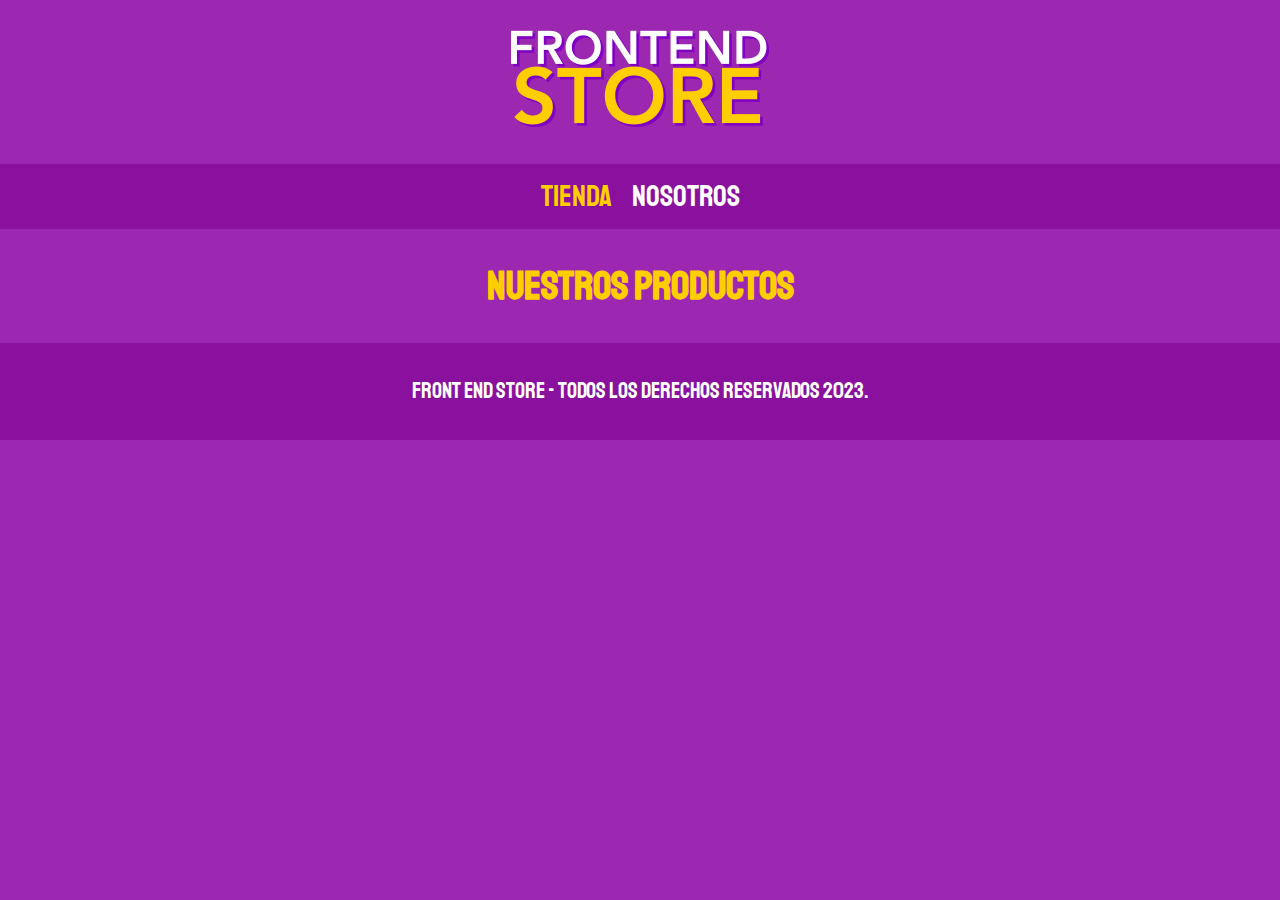
==== index.html @ 43b7a6a1 "PRIMER COMMIT: BAKCGROUND Y GLOBALES CREADOS" ====
<!DOCTYPE html>
<html lang="en">
<head>
        <meta charset="UTF 8">
        <meta name="viewport" content="width=device-width", initial-scale="1.0">
        <title>FrontEnd Store</title>
        <link rel="stylesheet" href="css/normalize.css">
        <link rel="preconnect" href="https://fonts.googleapis.com">
        <link rel="preconnect" href="https://fonts.gstatic.com" crossorigin>
        <link href="https://fonts.googleapis.com/css2?family=Staatliches&display=swap" rel="stylesheet">
        <link rel="stylesheet" href="css/style.css">
</head>
<body>
    <header class="header">
        <a href="index.html">
            <img class="header__logo" src="img/logo.png" alt="logotipo">
        </a>
    </header>

    <nav class="navegacion">
        <a class="navegacion__enlace navegacion__enlace--activo" href="index.html">Tienda</a>
        <a class="navegacion__enlace" href="nosotros.html">Nosotros</a>
    </nav>

    <main class="contenedor">
        <h1>Nuestros Productos</h1>
    </main>

    <footer class="footer">
        <p class="footer__texto">Front End Store - Todos los derechos Reservados 2023.</p>
    </footer>
</body>
</html>
---- css/style.css ----
:root {
    --primario: #9C27B0;
    --primarioOscuro: #89119D;
    --secundario: #FFCE00;
    --secundarioOscuro: rgb(233,287,2);
    --blanco: #FFF;
    --negro: #000;

    --fuentePrincipal: 'Staatliches', cursive;
}


/* apply a natural box layout model to all elements, but allowing components to change */
html {
    box-sizing: border-box;
    font-size: 62.5%; /* 1rem 10px */
  }
  *, *:before, *:after {
    box-sizing: inherit;
  }

  /** Globales **/

  body {
    background-color: var(--primario);
    font-size: 1.6rem;
    line-height: 1.5;
  }

  p {
    font-size: 1.8rem;
    font-family: Arial, Helvetica, sans-serif;
    color: var(--blanco)
  }

  a {
    text-decoration: none;
  }

  img {
    max-width: 100%;
  }

  .contenedor {
    max-width: 120rem;
    margin: 0 auto;
  }
  
  h1, h2, h3 {
    text-align: center;
    color: var(--secundario);
    font-family: var(--fuentePrincipal);

  }

  h1 {
    font-size: 4rem;
  }

  h2 {
    font-size: 3.2rem;
  }

  h3 {
    font-size: 2.4rem;
  }

  /** Header **/

  .header {
    display: flex;
    justify-content: center;
  }

  .header__logo {
    margin: 3rem 0;
  }

  /** Footer **/

  .footer {
    background-color: var(--primarioOscuro);
    padding: 1rem 0;
    margin-top: 2rem;
  }

  .footer__texto {
    font-family: var(--fuentePrincipal);
    font-size: 2.2rem;
    text-align: center;
  }

  /** Navegacion **/


.navegacion {
    background-color: var(--primarioOscuro);
    padding: 1rem 0;
    display: flex;
    justify-content: center;
    gap: 2rem; /** Nuevo!!!! **/
}

.navegacion__enlace {
    font-family: var(--fuentePrincipal);
    color: var(--blanco);
    font-size: 3rem;
}

.navegacion__enlace--activo,
.navegacion__enlace:hover {
    color: var(--secundario);
}
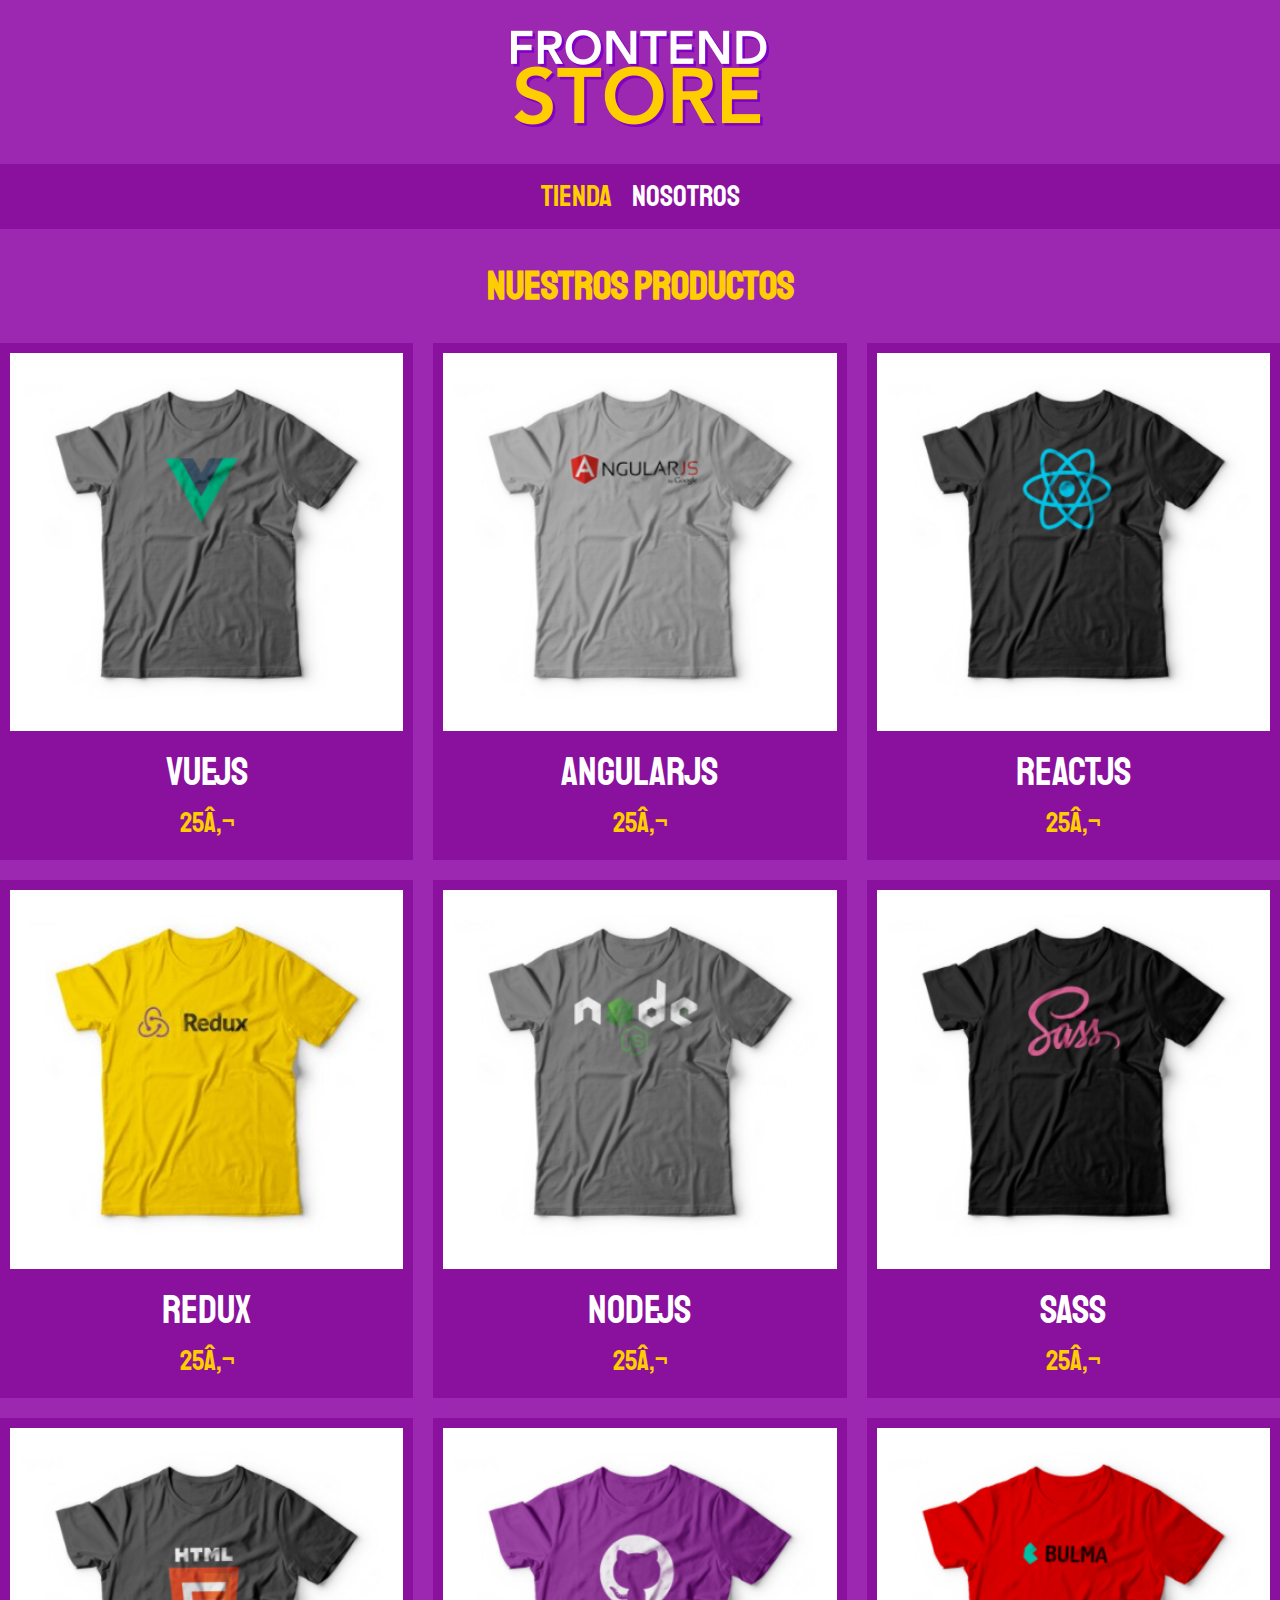
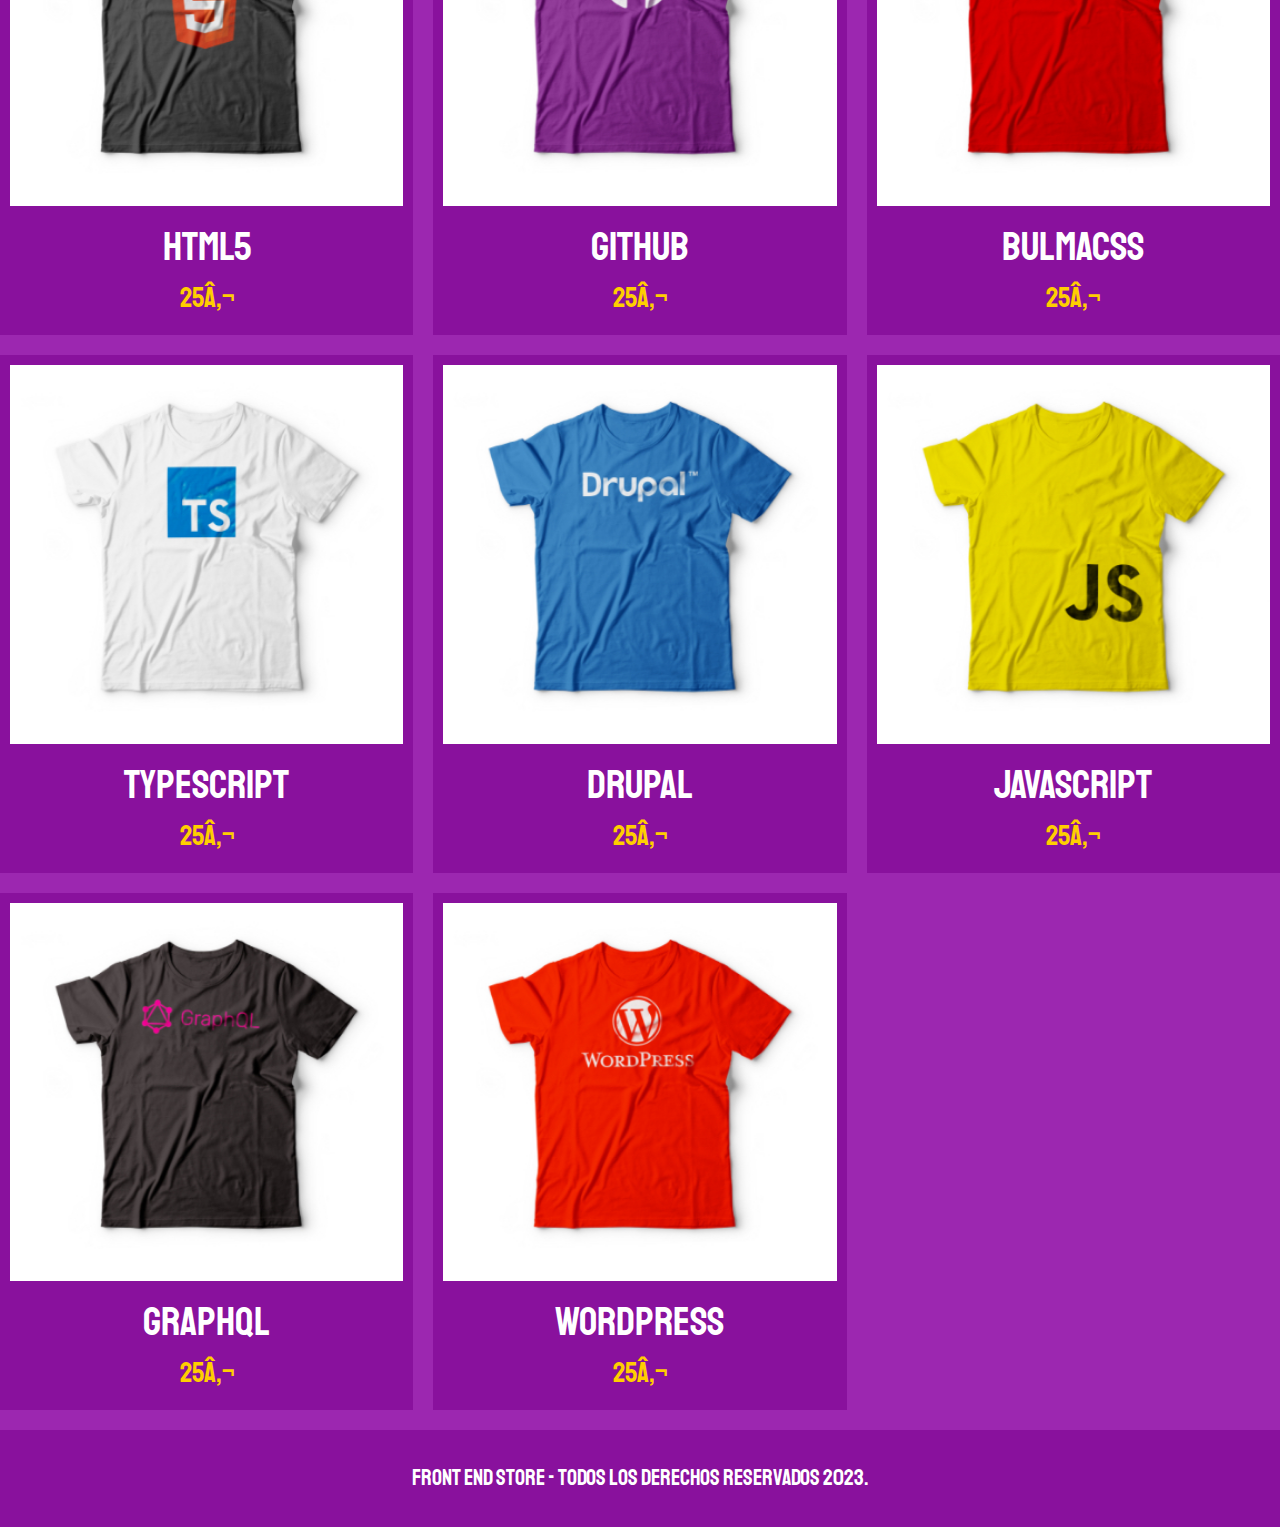
==== commit 74f2b029: "Implementado grid de ropa" ====
--- a/index.html
+++ b/index.html
@@ -26,6 +26,151 @@
         <h1>Nuestros Productos</h1>
     </main>
 
+    <div class="grid">
+        <div class="producto">
+            <a href="producto.html">
+                <img class="producto__imagen" src="img/1.jpg" alt="imagen-camisa">
+                <div class="producto__informacion">
+                    <p class="producto__nombre">VueJS</p>
+                    <p class="producto__precio">25€</p>
+                </div> 
+            </a>
+        </div>  <!--producto-->
+
+        <div class="producto">
+            <a href="producto.html">
+                <img class="producto__imagen" src="img/2.jpg" alt="imagen-camisa">
+                <div class="producto__informacion">
+                    <p class="producto__nombre">AngularJS</p>
+                    <p class="producto__precio">25€</p>
+                </div> 
+            </a>
+        </div>  <!--producto-->
+
+        <div class="producto">
+            <a href="producto.html">
+                <img class="producto__imagen" src="img/3.jpg" alt="imagen-camisa">
+                <div class="producto__informacion">
+                    <p class="producto__nombre">ReactJS</p>
+                    <p class="producto__precio">25€</p>
+                </div> 
+            </a>
+        </div>  <!--producto-->
+
+        <div class="producto">
+            <a href="producto.html">
+                <img class="producto__imagen" src="img/4.jpg" alt="imagen-camisa">
+                <div class="producto__informacion">
+                    <p class="producto__nombre">Redux</p>
+                    <p class="producto__precio">25€</p>
+                </div> 
+            </a>
+        </div>  <!--producto-->
+
+
+        <div class="producto">
+            <a href="producto.html">
+                <img class="producto__imagen" src="img/5.jpg" alt="imagen-camisa">
+                <div class="producto__informacion">
+                    <p class="producto__nombre">NodeJS</p>
+                    <p class="producto__precio">25€</p>
+                </div> 
+            </a>
+        </div>  <!--producto-->
+
+        <div class="producto">
+            <a href="producto.html">
+                <img class="producto__imagen" src="img/6.jpg" alt="imagen-camisa">
+                <div class="producto__informacion">
+                    <p class="producto__nombre">SASS</p>
+                    <p class="producto__precio">25€</p>
+                </div> 
+            </a>
+        </div>  <!--producto-->
+
+        <div class="producto">
+            <a href="producto.html">
+                <img class="producto__imagen" src="img/7.jpg" alt="imagen-camisa">
+                <div class="producto__informacion">
+                    <p class="producto__nombre">HTML5</p>
+                    <p class="producto__precio">25€</p>
+                </div> 
+            </a>
+        </div>  <!--producto-->
+
+        <div class="producto">
+            <a href="producto.html">
+                <img class="producto__imagen" src="img/8.jpg" alt="imagen-camisa">
+                <div class="producto__informacion">
+                    <p class="producto__nombre">GitHub</p>
+                    <p class="producto__precio">25€</p>
+                </div> 
+            </a>
+        </div>  <!--producto-->
+
+        <div class="producto">
+            <a href="producto.html">
+                <img class="producto__imagen" src="img/9.jpg" alt="imagen-camisa">
+                <div class="producto__informacion">
+                    <p class="producto__nombre">BulmaCSS</p>
+                    <p class="producto__precio">25€</p>
+                </div> 
+            </a>
+        </div>  <!--producto-->
+
+        <div class="producto">
+            <a href="producto.html">
+                <img class="producto__imagen" src="img/10.jpg" alt="imagen-camisa">
+                <div class="producto__informacion">
+                    <p class="producto__nombre">TypeScript</p>
+                    <p class="producto__precio">25€</p>
+                </div> 
+            </a>
+        </div>  <!--producto-->
+
+        <div class="producto">
+            <a href="producto.html">
+                <img class="producto__imagen" src="img/11.jpg" alt="imagen-camisa">
+                <div class="producto__informacion">
+                    <p class="producto__nombre">Drupal</p>
+                    <p class="producto__precio">25€</p>
+                </div> 
+            </a>
+        </div>  <!--producto-->
+
+        <div class="producto">
+            <a href="producto.html">
+                <img class="producto__imagen" src="img/12.jpg" alt="imagen-camisa">
+                <div class="producto__informacion">
+                    <p class="producto__nombre">JavaScript</p>
+                    <p class="producto__precio">25€</p>
+                </div> 
+            </a>
+        </div>  <!--producto-->
+
+        <div class="producto">
+            <a href="producto.html">
+                <img class="producto__imagen" src="img/13.jpg" alt="imagen-camisa">
+                <div class="producto__informacion">
+                    <p class="producto__nombre">GraphQL</p>
+                    <p class="producto__precio">25€</p>
+                </div> 
+            </a>
+        </div>  <!--producto-->
+
+        <div class="producto">
+            <a href="producto.html">
+                <img class="producto__imagen" src="img/14.jpg" alt="imagen-camisa">
+                <div class="producto__informacion">
+                    <p class="producto__nombre">Wordpress</p>
+                    <p class="producto__precio">25€</p>
+                </div> 
+            </a>
+        </div>  <!--producto-->
+
+
+    </div>
+
     <footer class="footer">
         <p class="footer__texto">Front End Store - Todos los derechos Reservados 2023.</p>
     </footer>
--- a/css/style.css
+++ b/css/style.css
@@ -110,4 +110,49 @@
 .navegacion__enlace--activo,
 .navegacion__enlace:hover {
     color: var(--secundario);
+}
+
+/** Grid **/
+
+.grid {
+    display: grid;
+    grid-template-columns: repeat(2, 1fr);
+    gap: 2rem;
+}
+
+@media (min-width: 768px) {
+    .grid {
+        grid-template-columns: repeat(3, 1fr);
+    }
+}
+
+/** Productos **/
+
+.producto {
+    background-color: var(--primarioOscuro);
+    padding: 1rem;
+}
+
+.producto__imagen {
+    width: 100%;
+}
+
+.producto__informacion {
+
+}
+
+.producto__nombre {
+    font-size: 4rem;
+}
+
+.producto__precio {
+    font-size: 2.8rem;
+    color: var(--secundario);
+}
+
+.producto__nombre, .producto__precio {
+    font-family: var(--fuentePrincipal);
+    margin: 1rem 0;
+    text-align: center;
+    line-height: 1.2;
 }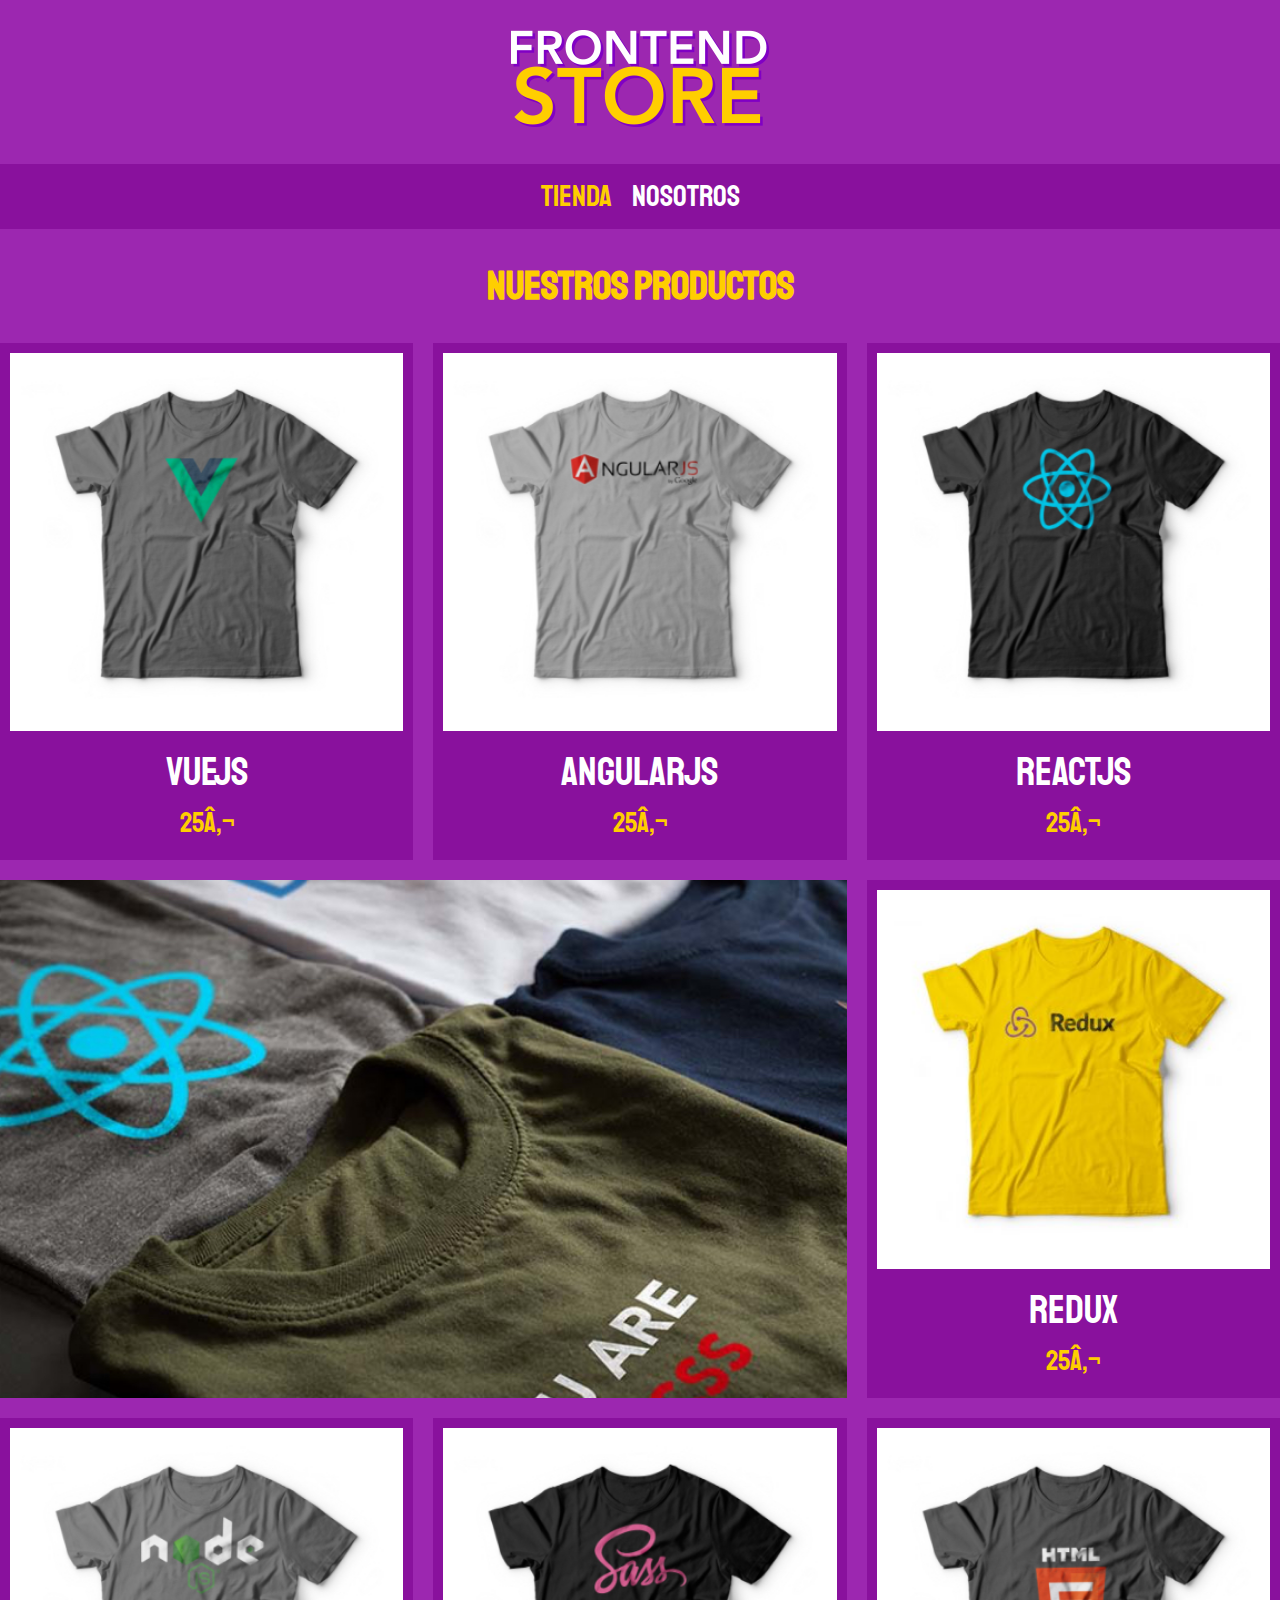
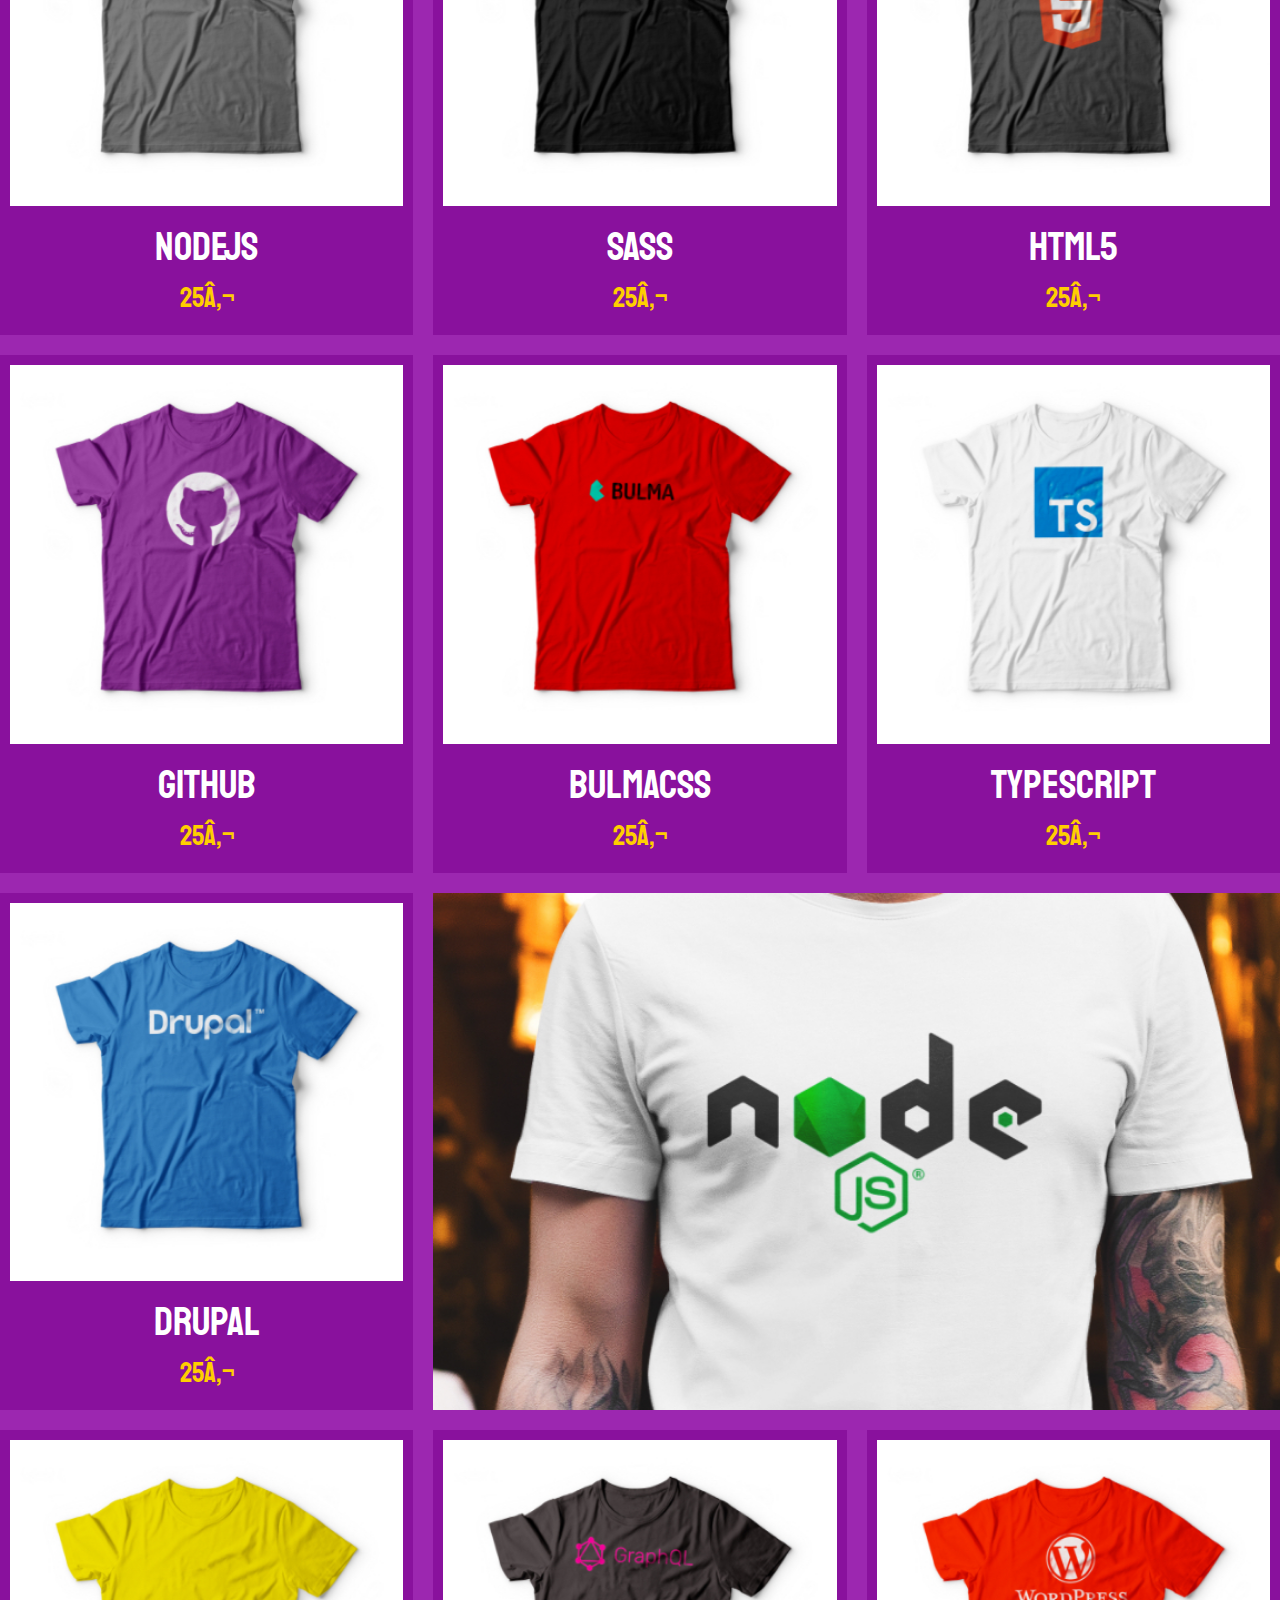
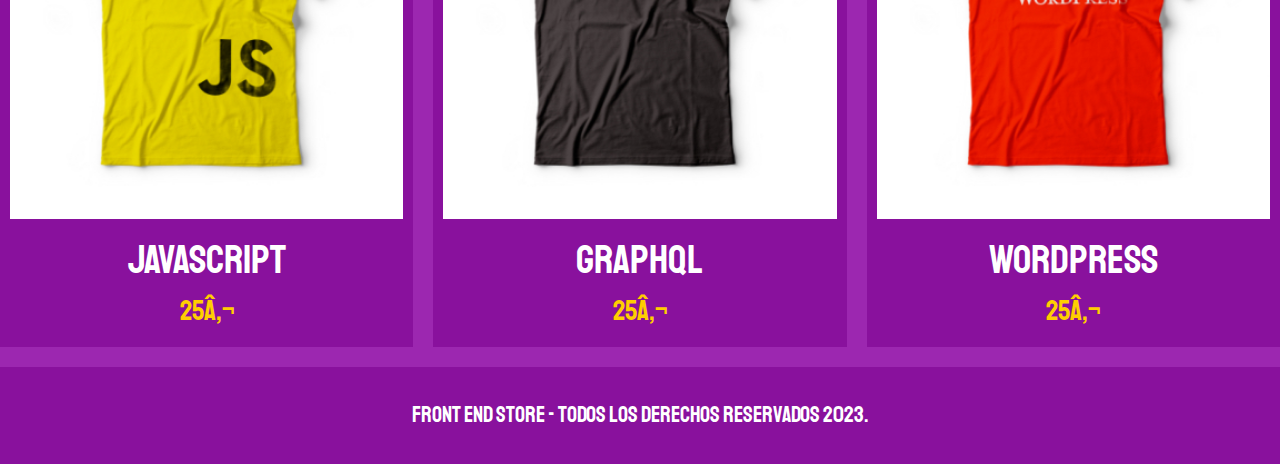
==== commit 0ba5bdfc: "Terminada página web" ====
--- a/index.html
+++ b/index.html
@@ -168,6 +168,10 @@
             </a>
         </div>  <!--producto-->
 
+        <div class="grafico grafico--camisas"></div>
+        <div class="grafico grafico--node"></div>
+
+
 
     </div>
 
--- a/css/style.css
+++ b/css/style.css
@@ -38,7 +38,7 @@
   }
 
   img {
-    max-width: 100%;
+    width: 100%;
   }
 
   .contenedor {
@@ -133,14 +133,6 @@
     padding: 1rem;
 }
 
-.producto__imagen {
-    width: 100%;
-}
-
-.producto__informacion {
-
-}
-
 .producto__nombre {
     font-size: 4rem;
 }
@@ -155,4 +147,130 @@
     margin: 1rem 0;
     text-align: center;
     line-height: 1.2;
-}+}
+
+/** Graficos **/
+
+.grafico {
+  min-height: 30rem;
+  background-repeat: no-repeat;
+  background-size: cover;
+  grid-column: 1 / 3;
+
+}
+
+.grafico--camisas {
+  grid-row: 2 / 3;
+  background-image:url(../img/grafico1.jpg);
+}
+
+.grafico--node {
+  background-image:url(../img/grafico2.jpg);
+  grid-row: 8 / 9;
+}
+
+@media (min-width: 768px) {
+
+  .grafico--node {
+    grid-row: 5 / 6;
+    grid-column: 2 / 4;
+  }
+
+}
+
+/** Nosotros **/
+
+.nosotros {
+  display: grid;
+  grid-template-rows: repeat(2, auto);
+}
+
+@media (min-width: 768px) {
+  .nosotros {
+
+    
+    grid-template-columns: repeat(2, 1fr);
+    column-gap: 2rem;
+  
+  }
+}
+
+.nosotros__imagen {
+  grid-row: 1 / 2;
+}
+
+@media (min-width: 768px) {
+  .nosotros__imagen {
+
+    grid-column: 2 / 3;
+  
+  }
+}
+ /** Bloques **/
+.bloques {
+  display: grid;
+  grid-template-columns: repeat(2, 1fr);
+  gap: 2rem;
+}
+
+@media (min-width: 768px) {
+  .bloques {
+    display: grid;
+    grid-template-columns: repeat(4, 1fr);
+    gap: 2rem;
+  }
+}
+
+.bloque {
+  text-align: center;
+}
+
+.bloque__titulo {
+  margin: 0;
+}
+
+/** Pagina del producto **/
+
+@media (min-width: 768px) {
+  .camisa {
+    display: grid;
+    grid-template-columns: repeat(2, 1fr);
+    column-gap: 2rem;
+  }
+}
+
+.formulario__submit {
+  background-color: var(--secundarioOscuro);
+  border: none;
+  font-size: 2rem;
+  font-family: var(--fuentePrincipal);
+  padding: 2rem;
+  transition: background-color .3s ease;
+  grid-column: 1 / 3;
+}
+
+.formulario__submit:hover {
+  cursor: pointer;
+  background-color: var(--secundario);
+}
+
+.formulario__campo {
+  border-color: var(--primarioOscuro);
+  border-width: 1rem;     /** Se puede hacer con border a secas, pero como programador decido dejarlo visible de esta forma**/
+  border-style: solid;
+  background-color: transparent;
+  color: var(--blanco);
+  font-size: 2rem;
+  font-family: Arial, Helvetica, sans-serif;
+  padding: 1rem;
+  appearance: none;
+
+}
+
+.formulario {
+  display:grid;
+  grid-template-columns: repeat(2, 1fr);
+  gap: 2rem;
+}
+
+
